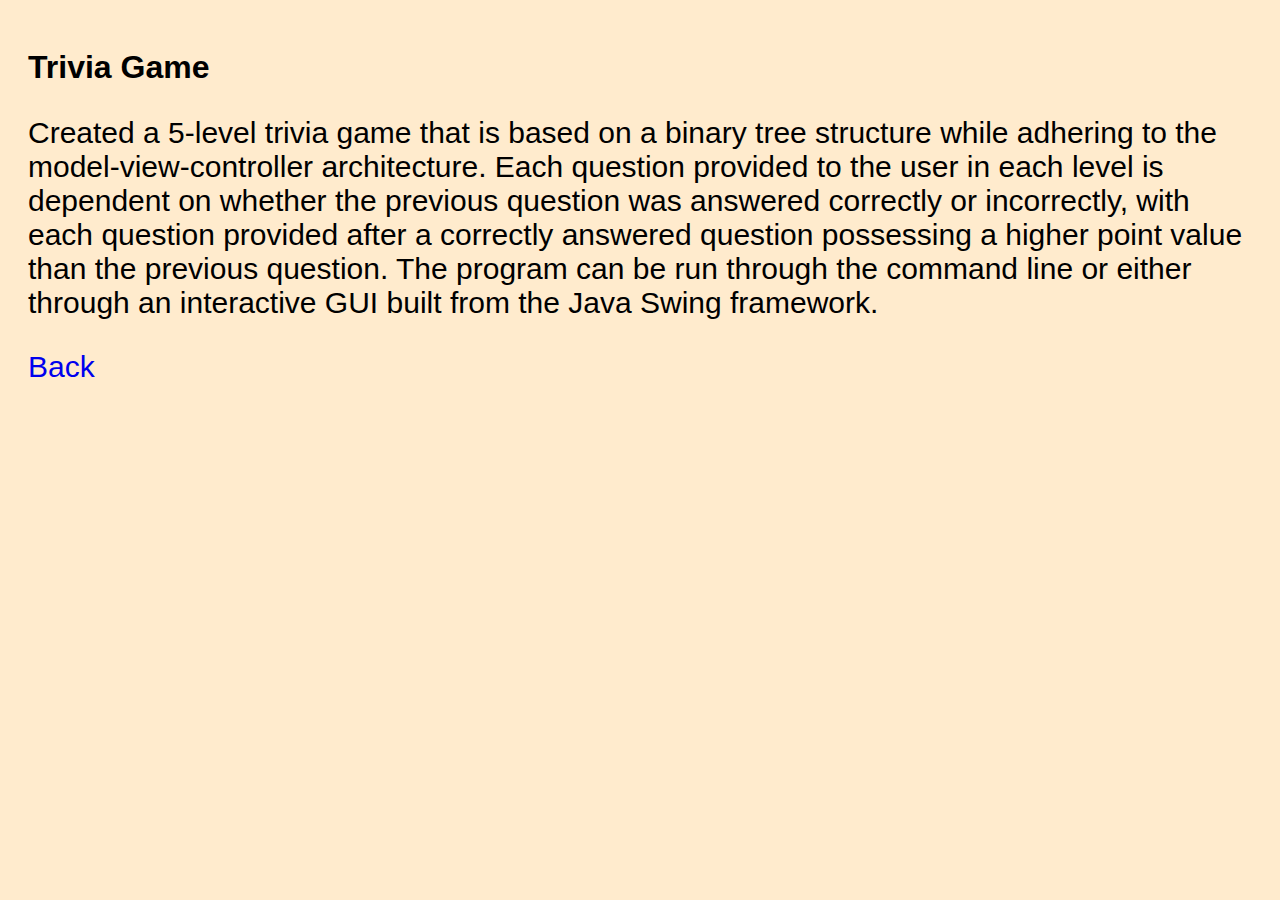
==== html/triviaGame.html @ e3245715 "adding content" ====
<!DOCTYPE html>
<html lang="en">
<head>
    <meta charset="UTF-8">
    <title>Micah Pacis</title>
    <link rel = "stylesheet" type = "text/css" href = "../style.css" />
</head>
<body>
<div class = "sectionHeading">
    <h1>Trivia Game</h1>
</div>
<div class = projectInformation>
    <p style="font-size: 30px">
        Created a 5-level trivia game that is based on a binary tree structure while adhering to the model-view-controller architecture. Each question provided to the user in each level is dependent on whether
        the previous question was answered correctly or incorrectly, with each question provided after a correctly answered question possessing a higher point value than the previous question.
        The program can be run through the command line or either through an interactive GUI built from the Java Swing framework.
    </p>
</div>
<footer style="font-size: 30px">
    <a href = "../index.html" style="text-decoration: none"> Back</a>
</footer>

</body>
</html>
---- style.css ----
#header {
    background-color: lightblue;
    color: purple;
}
.header-title {
    text-align: center;
}

body {
    padding: 20px;
    background-color: blanchedalmond;
    font-family: 'Inter', sans-serif;
}

video {
    display: block;
    margin: auto;
}
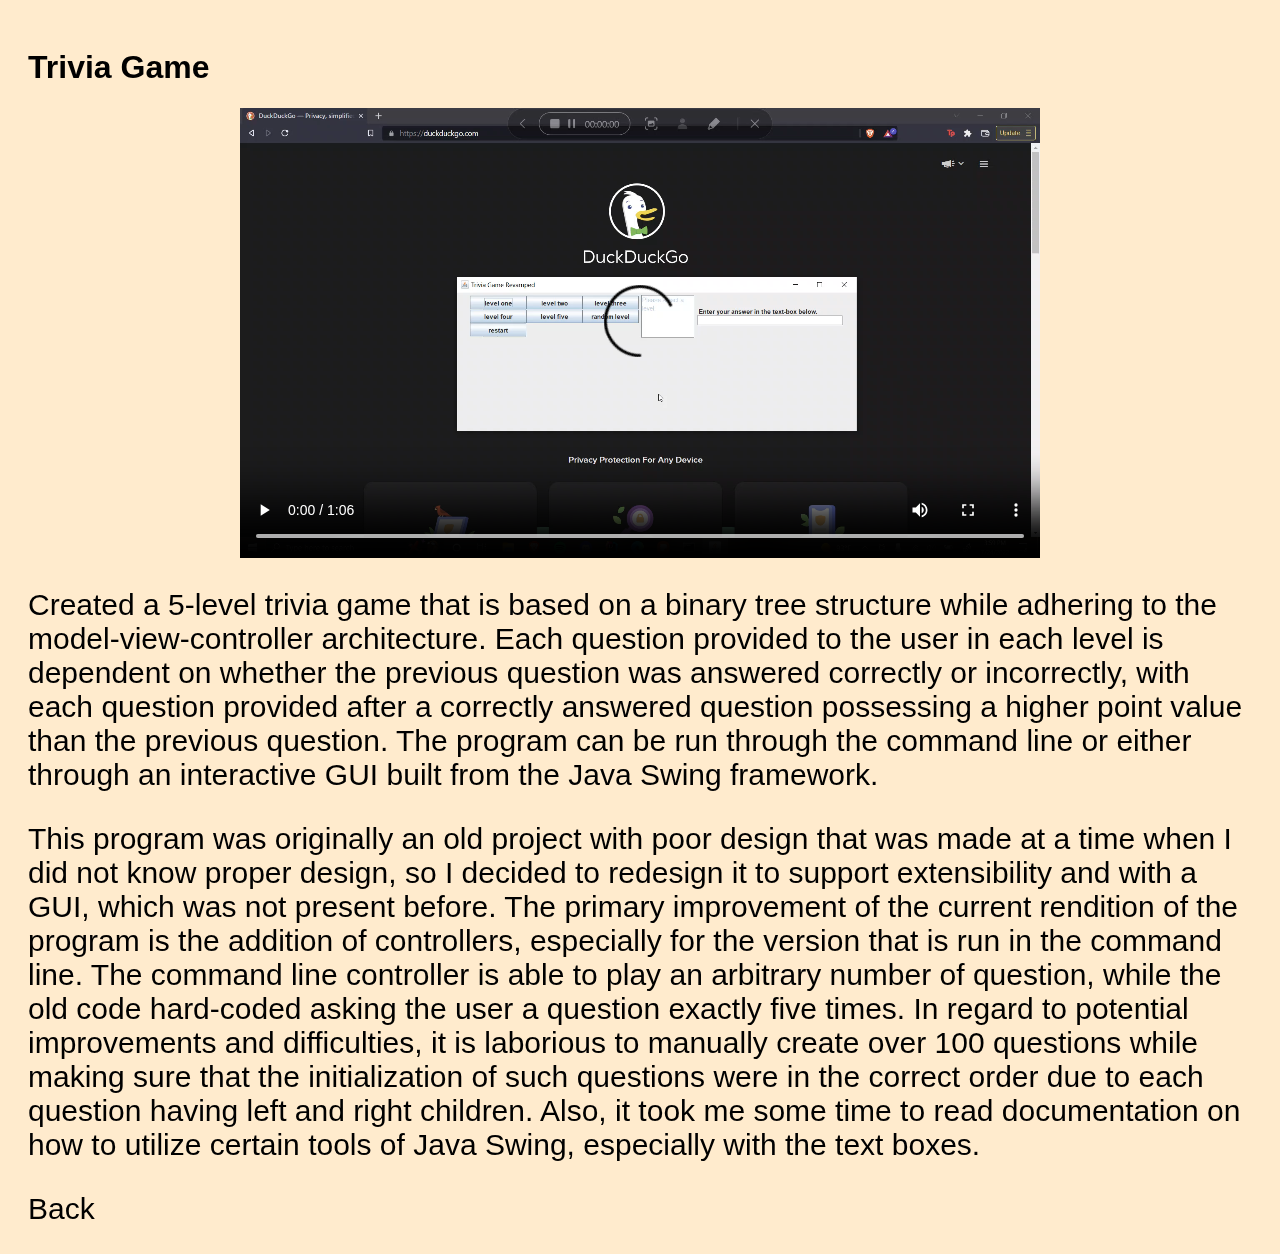
==== commit 04ce8496: "added video for trivia game" ====
--- a/html/triviaGame.html
+++ b/html/triviaGame.html
@@ -10,10 +10,30 @@
     <h1>Trivia Game</h1>
 </div>
 <div class = projectInformation>
+    <div class = "videoPanel">
+
+        <video width="800" controls>
+            <source src="../TriviaGameDemo.mp4" type="video/mp4">
+
+            Your browser does not support HTML video.
+        </video>
+    </div>
     <p style="font-size: 30px">
         Created a 5-level trivia game that is based on a binary tree structure while adhering to the model-view-controller architecture. Each question provided to the user in each level is dependent on whether
         the previous question was answered correctly or incorrectly, with each question provided after a correctly answered question possessing a higher point value than the previous question.
         The program can be run through the command line or either through an interactive GUI built from the Java Swing framework.
+    </p>
+    <p style="font-size: 30px">
+        This program was originally an old project with poor design that was made at a time when
+        I did not know proper design, so I decided to redesign it to support extensibility and
+        with a GUI, which was not present before. The primary improvement of the current rendition of the program
+        is the addition of controllers, especially for the version that is run in the command line.
+        The command line controller is able to play an arbitrary number of question, while the old code
+        hard-coded asking the user a question exactly five times. In regard to potential improvements and
+        difficulties, it is laborious to manually create over 100 questions while making sure that the initialization of
+        such questions were in the correct order due to each question having left and right children.
+        Also, it took me some time to read documentation on how to utilize certain tools of Java Swing, especially with the
+        text boxes.
     </p>
 </div>
 <footer style="font-size: 30px">
--- a/style.css
+++ b/style.css
@@ -16,3 +16,62 @@
     display: block;
     margin: auto;
 }
+
+.center {
+    /*display: block;*/
+    /*margin-left: auto;*/
+    /*margin-right: auto;*/
+    /*text-align: center;*/
+}
+
+.self-picture {
+    height: 250px;
+    width: 300px;
+    margin-left: auto;
+    margin-right: auto;
+}
+
+
+.intro {
+    text-align: center;
+
+
+}
+.aboutMe {
+    margin-left: auto;
+    margin-right: auto;
+    max-width: 40%;
+}
+
+img {
+    max-width: 100%;
+    max-height: 100%;
+    object-fit: contain;
+    margin-left: auto;
+    margin-right: auto;
+}
+
+a:link {
+    color: black;
+}
+a:visited {
+    color: black;
+}
+a:hover {
+    color: purple;
+}
+.projects {
+    color: maroon;
+}
+.contact-title {
+    color: maroon;
+}
+.project-overview {
+    text-align: center;
+}
+.contact-info {
+    text-align: center;
+}
+.hello {
+    color: maroon;
+}
